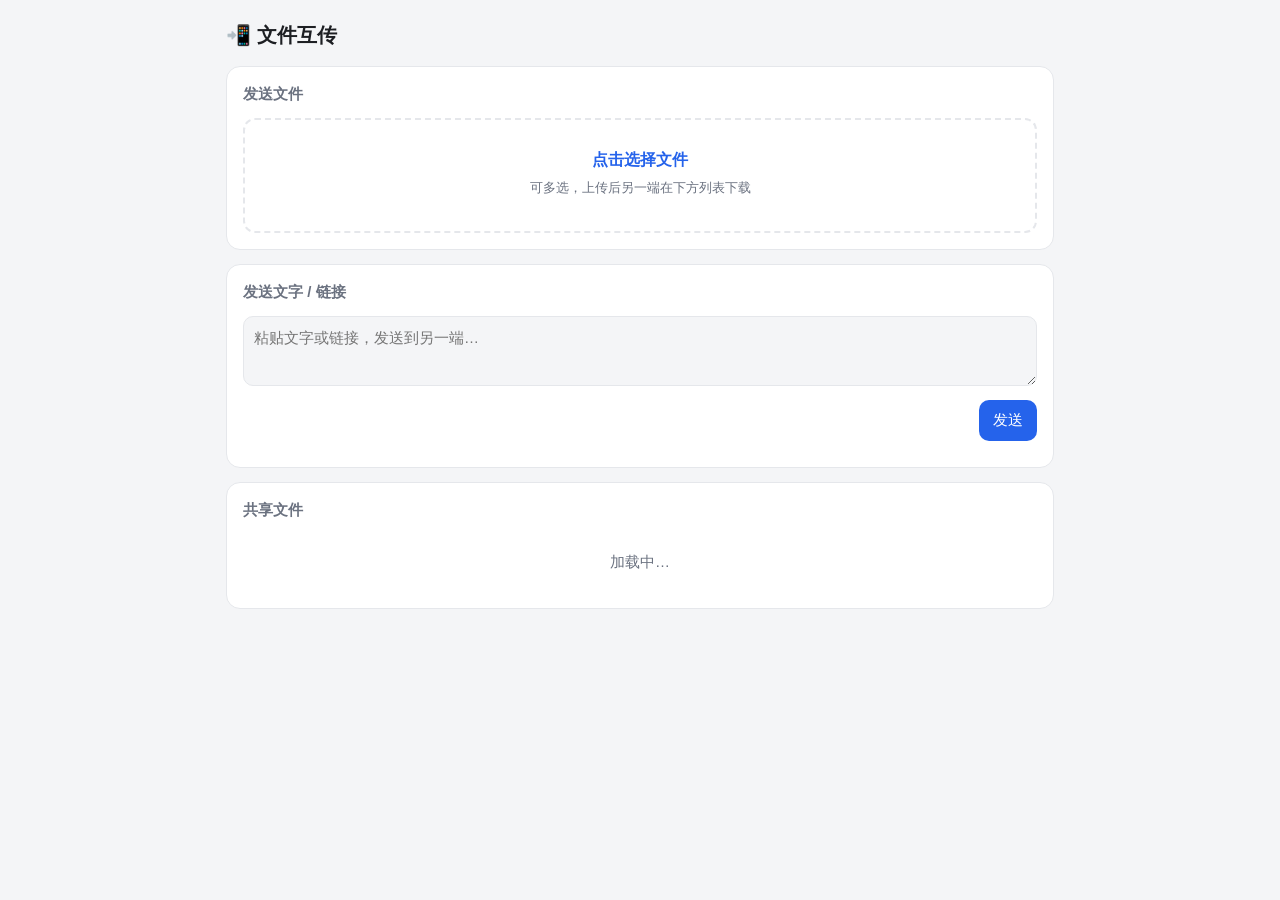
==== desktop/web/index.html @ 182551e1 "LanDrop 1.2.0：手机与电脑局域网互传、互相操控 - 电脑端（Rust + Tauri，单个 exe）：聊天式互传文字/图片/文件、文件页拖进拖出、   Windows 系统通知、手机扫码安" ====
<!doctype html>
<html lang="zh-CN">
<head>
<meta charset="utf-8">
<meta name="viewport" content="width=device-width, initial-scale=1, viewport-fit=cover">
<title>文件互传</title>
<style>
  :root {
    --bg: #f4f5f7; --card: #fff; --text: #1d1f23; --muted: #6b7280; --line: #e5e7eb;
    --accent: #2563eb; --accent-soft: #e8efff; --danger: #dc2626; --ok: #16a34a;
  }
  @media (prefers-color-scheme: dark) {
    :root {
      --bg: #111316; --card: #1b1e23; --text: #e8eaed; --muted: #9aa0a6; --line: #2c3036;
      --accent: #5b8def; --accent-soft: #1e2a44; --danger: #f87171; --ok: #4ade80;
    }
  }
  * { box-sizing: border-box; }
  body {
    margin: 0; background: var(--bg); color: var(--text);
    font: 15px/1.5 -apple-system, "Segoe UI", "PingFang SC", "Microsoft YaHei", sans-serif;
    -webkit-tap-highlight-color: transparent;
  }
  main { max-width: 860px; margin: 0 auto; padding: 16px 16px 48px; }
  h1 { font-size: 20px; margin: 4px 0 16px; display: flex; align-items: center; gap: 8px; }
  h2 { font-size: 15px; margin: 0 0 12px; color: var(--muted); font-weight: 600; }
  .card { background: var(--card); border: 1px solid var(--line); border-radius: 14px; padding: 16px; margin-bottom: 14px; }
  button, .btn {
    font: inherit; border: 0; border-radius: 10px; padding: 9px 14px; cursor: pointer;
    background: var(--accent); color: #fff; text-decoration: none; display: inline-flex; align-items: center; gap: 6px;
  }
  button.ghost, .btn.ghost { background: var(--accent-soft); color: var(--accent); }
  button.danger { background: transparent; color: var(--danger); padding: 9px 10px; }
  button:disabled { opacity: .5; cursor: default; }

  #connect { display: none; gap: 20px; align-items: center; flex-wrap: wrap; }
  #qr { width: 180px; height: 180px; background: #fff; border-radius: 10px; padding: 8px; flex: none; }
  #qr img, #qr canvas, #qr svg { width: 100%; height: 100%; display: block; }
  #connect .info { flex: 1; min-width: 220px; }
  #connect code { word-break: break-all; font-size: 13px; background: var(--bg); padding: 2px 6px; border-radius: 6px; }
  #connect select { font: inherit; padding: 6px; border-radius: 8px; border: 1px solid var(--line); background: var(--card); color: var(--text); max-width: 100%; }
  .tip { color: var(--muted); font-size: 13px; margin: 6px 0; }

  #drop {
    border: 2px dashed var(--line); border-radius: 12px; padding: 28px 12px; text-align: center; cursor: pointer;
    transition: .15s;
  }
  #drop.over { border-color: var(--accent); background: var(--accent-soft); }
  #drop strong { color: var(--accent); font-size: 16px; }
  #queue:empty { display: none; }
  #queue { margin-top: 12px; display: grid; gap: 8px; }
  .job { font-size: 13px; }
  .job .row { display: flex; justify-content: space-between; gap: 8px; }
  .job .name { overflow: hidden; text-overflow: ellipsis; white-space: nowrap; }
  .bar { height: 6px; background: var(--line); border-radius: 3px; overflow: hidden; margin-top: 4px; }
  .bar i { display: block; height: 100%; width: 0; background: var(--accent); transition: width .2s; }
  .job.done .bar i { background: var(--ok); }
  .job.fail .bar i { background: var(--danger); }

  textarea {
    width: 100%; min-height: 70px; resize: vertical; font: inherit; padding: 10px; border-radius: 10px;
    border: 1px solid var(--line); background: var(--bg); color: var(--text);
  }
  .text-actions { display: flex; justify-content: flex-end; margin-top: 8px; }
  #texts { margin-top: 10px; display: grid; gap: 8px; }
  .text-item { background: var(--bg); border-radius: 10px; padding: 10px 12px; }
  .text-item pre { margin: 0 0 6px; white-space: pre-wrap; word-break: break-all; font: inherit; max-height: 160px; overflow: auto; }
  .text-item .meta { display: flex; justify-content: space-between; align-items: center; color: var(--muted); font-size: 12px; }
  .text-item button { padding: 4px 10px; font-size: 13px; }

  .file { display: flex; align-items: center; gap: 12px; padding: 10px 0; border-top: 1px solid var(--line); }
  .file:first-child { border-top: 0; }
  .icon { width: 42px; height: 42px; border-radius: 10px; background: var(--accent-soft); color: var(--accent);
          display: grid; place-items: center; font-size: 12px; font-weight: 700; flex: none; overflow: hidden; }
  .icon img { width: 100%; height: 100%; object-fit: cover; }
  .file .meta { flex: 1; min-width: 0; }
  .file .fname { overflow: hidden; text-overflow: ellipsis; white-space: nowrap; }
  .file .sub { color: var(--muted); font-size: 12px; }
  .file .ops { display: flex; gap: 4px; flex: none; }
  .file .ops .btn, .file .ops button { padding: 7px 12px; font-size: 14px; }
  .empty { color: var(--muted); text-align: center; padding: 18px 0; }
  .head { display: flex; justify-content: space-between; align-items: center; }
  #toast { position: fixed; left: 50%; bottom: 24px; transform: translateX(-50%); background: #222; color: #fff;
           padding: 8px 16px; border-radius: 20px; font-size: 14px; opacity: 0; transition: .2s; pointer-events: none; }
  #toast.show { opacity: .92; }
  @media (max-width: 520px) {
    .file .ops .preview { display: none; }
  }
</style>
</head>
<body>
<main>
  <h1>📲 文件互传</h1>

  <section class="card" id="connect">
    <div id="qr"></div>
    <div class="info">
      <h2 style="margin-bottom:6px">用手机扫码连接</h2>
      <p class="tip">手机和电脑需连同一个 Wi-Fi。用手机浏览器或微信扫一扫打开。</p>
      <p id="urlBox"></p>
      <p class="tip" id="ipPick"></p>
      <p style="margin-top:12px"><button class="ghost" id="openFolder">📂 打开共享文件夹</button></p>
    </div>
  </section>

  <section class="card">
    <h2>发送文件</h2>
    <div id="drop">
      <strong>点击选择文件</strong>
      <div class="tip" id="dropTip">可多选，上传后另一端在下方列表下载</div>
    </div>
    <input type="file" id="picker" multiple hidden>
    <div id="queue"></div>
  </section>

  <section class="card">
    <h2>发送文字 / 链接</h2>
    <textarea id="textInput" placeholder="粘贴文字或链接，发送到另一端…"></textarea>
    <div class="text-actions"><button id="sendText">发送</button></div>
    <div id="texts"></div>
  </section>

  <section class="card">
    <div class="head"><h2>共享文件</h2><span class="tip" id="dirInfo"></span></div>
    <div id="files"><div class="empty">加载中…</div></div>
  </section>
</main>
<div id="toast"></div>

<script>
const $ = s => document.querySelector(s);
let isLocal = false;

function toast(msg) {
  const t = $('#toast');
  t.textContent = msg; t.classList.add('show');
  clearTimeout(t._h); t._h = setTimeout(() => t.classList.remove('show'), 1800);
}
function fmtSize(n) {
  const u = ['B', 'KB', 'MB', 'GB', 'TB']; let i = 0;
  while (n >= 1024 && i < u.length - 1) { n /= 1024; i++; }
  return (i ? n.toFixed(n < 10 ? 2 : 1) : n) + ' ' + u[i];
}
function fmtTime(sec) {
  const d = new Date(sec * 1000), now = new Date();
  const hm = d.toTimeString().slice(0, 5);
  return d.toDateString() === now.toDateString() ? hm : `${d.getMonth() + 1}/${d.getDate()} ${hm}`;
}
function esc(s) {
  return s.replace(/[&<>"']/g, c => ({ '&': '&amp;', '<': '&lt;', '>': '&gt;', '"': '&quot;', "'": '&#39;' }[c]));
}
async function api(path, body) {
  const opt = body === undefined ? {} : { method: 'POST', headers: { 'Content-Type': 'application/json' }, body: JSON.stringify(body) };
  const r = await fetch(path, opt);
  const data = await r.json().catch(() => ({}));
  if (!r.ok) throw new Error(data.error || r.statusText);
  return data;
}
function copyText(text) {
  // 局域网 http 页面里 navigator.clipboard 往往不可用，退回旧方案
  if (navigator.clipboard && window.isSecureContext) {
    return navigator.clipboard.writeText(text).then(() => toast('已复制'));
  }
  const ta = document.createElement('textarea');
  ta.value = text; ta.style.position = 'fixed'; ta.style.opacity = '0';
  document.body.appendChild(ta); ta.select();
  try { document.execCommand('copy'); toast('已复制'); } catch { toast('复制失败，请长按手动复制'); }
  ta.remove();
}

// ---------- 连接信息 / 二维码（仅电脑端显示） ----------
function drawQR(url) {
  const box = $('#qr');
  $('#urlBox').innerHTML = `<code>${esc(url)}</code>`;
  if (!window.qrcode) { box.innerHTML = '<p class="tip" style="color:#666;padding:8px">二维码库加载失败（电脑需联网），请在手机浏览器手动输入上面的地址</p>'; return; }
  const qr = qrcode(0, 'M'); qr.addData(url); qr.make();
  box.innerHTML = qr.createSvgTag({ cellSize: 4, margin: 0, scalable: true });
}
async function loadInfo() {
  const info = await api('/api/info');
  isLocal = info.isLocal;
  $('#dirInfo').textContent = isLocal ? info.dir : '';
  if (!isLocal) return;
  $('#connect').style.display = 'flex';
  $('#dropTip').textContent = '可多选，也可以把文件直接拖到这里';
  $('#drop strong').textContent = '点击选择文件，或拖拽到此处';
  await new Promise(res => {
    const s = document.createElement('script');
    s.src = 'https://cdn.jsdelivr.net/npm/qrcode-generator@1.4.4/qrcode.min.js';
    s.onload = s.onerror = res; document.head.appendChild(s);
  });
  drawQR(info.urls[0]);
  if (info.urls.length > 1) {
    $('#ipPick').innerHTML = '扫不通？换个网卡地址：<select id="ipSel">' +
      info.urls.map(u => `<option>${esc(u)}</option>`).join('') + '</select>';
    $('#ipSel').onchange = e => drawQR(e.target.value);
  }
}
$('#openFolder').onclick = () => api('/api/open-folder', {}).catch(e => toast(e.message));

// ---------- 上传 ----------
const queue = [];
let uploading = false;

function addFiles(list) {
  for (const f of list) {
    const el = document.createElement('div');
    el.className = 'job';
    el.innerHTML = `<div class="row"><span class="name">${esc(f.name)}</span><span class="pct">等待中</span></div><div class="bar"><i></i></div>`;
    $('#queue').prepend(el);
    queue.push({ file: f, el });
  }
  pump();
}
function pump() {
  if (uploading || !queue.length) return;
  uploading = true;
  const { file, el } = queue.shift();
  const pct = el.querySelector('.pct'), bar = el.querySelector('.bar i');
  const xhr = new XMLHttpRequest();
  const t0 = Date.now();
  xhr.open('POST', '/api/upload?name=' + encodeURIComponent(file.name));
  xhr.upload.onprogress = e => {
    if (!e.lengthComputable) return;
    const p = e.loaded / e.total * 100;
    const speed = e.loaded / Math.max(1, (Date.now() - t0) / 1000);
    bar.style.width = p + '%';
    pct.textContent = `${p.toFixed(0)}% · ${fmtSize(speed)}/s`;
  };
  xhr.onload = () => {
    if (xhr.status === 200) {
      el.classList.add('done'); bar.style.width = '100%';
      pct.textContent = `✓ ${fmtSize(file.size)}`;
      loadFiles();
      setTimeout(() => el.remove(), 4000);
    } else { el.classList.add('fail'); pct.textContent = '失败'; }
    uploading = false; pump();
  };
  xhr.onerror = () => { el.classList.add('fail'); pct.textContent = '失败（网络中断）'; uploading = false; pump(); };
  xhr.send(file);
}

const drop = $('#drop'), picker = $('#picker');
drop.onclick = () => picker.click();
picker.onchange = () => { addFiles(picker.files); picker.value = ''; };
['dragenter', 'dragover'].forEach(ev => drop.addEventListener(ev, e => { e.preventDefault(); drop.classList.add('over'); }));
['dragleave', 'drop'].forEach(ev => drop.addEventListener(ev, e => { e.preventDefault(); drop.classList.remove('over'); }));
drop.addEventListener('drop', e => addFiles(e.dataTransfer.files));
document.addEventListener('dragover', e => e.preventDefault());
document.addEventListener('drop', e => { e.preventDefault(); if (e.dataTransfer.files.length) addFiles(e.dataTransfer.files); });
document.addEventListener('paste', e => {
  if (e.target === $('#textInput')) return;
  const files = [...(e.clipboardData?.files || [])];
  if (files.length) addFiles(files);
});

// ---------- 文字 ----------
let lastTexts = '';
async function loadTexts() {
  const list = await api('/api/texts');
  const sig = list.map(t => t.id).join();
  if (sig === lastTexts) return;
  lastTexts = sig;
  $('#texts').innerHTML = list.map(t => `
    <div class="text-item">
      <pre>${linkify(esc(t.text))}</pre>
      <div class="meta"><span>来自${esc(t.from)} · ${fmtTime(t.time)}</span><button class="ghost" data-copy="${t.id}">复制</button></div>
    </div>`).join('');
  $('#texts').querySelectorAll('[data-copy]').forEach(b => {
    b.onclick = () => copyText(list.find(t => t.id === b.dataset.copy).text);
  });
}
function linkify(s) {
  return s.replace(/https?:\/\/[^\s<]+/g, u => `<a href="${u}" target="_blank" rel="noopener">${u}</a>`);
}
$('#sendText').onclick = async () => {
  const text = $('#textInput').value.trim();
  if (!text) return toast('先输入内容');
  try { await api('/api/texts', { text }); $('#textInput').value = ''; toast('已发送'); loadTexts(); }
  catch (e) { toast(e.message); }
};

// ---------- 文件列表 ----------
const IMG = /\.(jpe?g|png|gif|webp|bmp|heic|avif)$/i;
let lastFiles = '';
async function loadFiles() {
  const list = await api('/api/files');
  const sig = JSON.stringify(list);
  if (sig === lastFiles) return;
  lastFiles = sig;
  if (!list.length) { $('#files').innerHTML = '<div class="empty">还没有文件，从任意一端上传吧</div>'; return; }
  $('#files').innerHTML = list.map(f => {
    const u = '/dl/' + encodeURIComponent(f.name);
    const ext = (f.name.split('.').pop() || '').slice(0, 4).toUpperCase();
    const icon = IMG.test(f.name) && !/heic$/i.test(f.name) ? `<img loading="lazy" src="${u}?inline=1" alt="">` : esc(ext || 'FILE');
    return `<div class="file">
      <div class="icon">${icon}</div>
      <div class="meta"><div class="fname" title="${esc(f.name)}">${esc(f.name)}</div>
        <div class="sub">${fmtSize(f.size)} · ${fmtTime(f.mtime)}</div></div>
      <div class="ops">
        <a class="btn ghost preview" href="${u}?inline=1" target="_blank">打开</a>
        <a class="btn" href="${u}" download>下载</a>
        <button class="danger" data-del="${esc(f.name)}" title="删除">✕</button>
      </div></div>`;
  }).join('');
  $('#files').querySelectorAll('[data-del]').forEach(b => {
    b.onclick = async () => {
      if (!confirm(`删除「${b.dataset.del}」？`)) return;
      try { await api('/api/delete', { name: b.dataset.del }); toast('已删除'); loadFiles(); }
      catch (e) { toast(e.message); }
    };
  });
}

// ---------- 启动 ----------
if (location.search.includes('k=')) history.replaceState(null, '', '/');
loadInfo().catch(() => {});
function refresh() { loadFiles().catch(() => {}); loadTexts().catch(() => {}); }
refresh();
setInterval(() => { if (!document.hidden) refresh(); }, 2500);
document.addEventListener('visibilitychange', () => { if (!document.hidden) refresh(); });
</script>
</body>
</html>
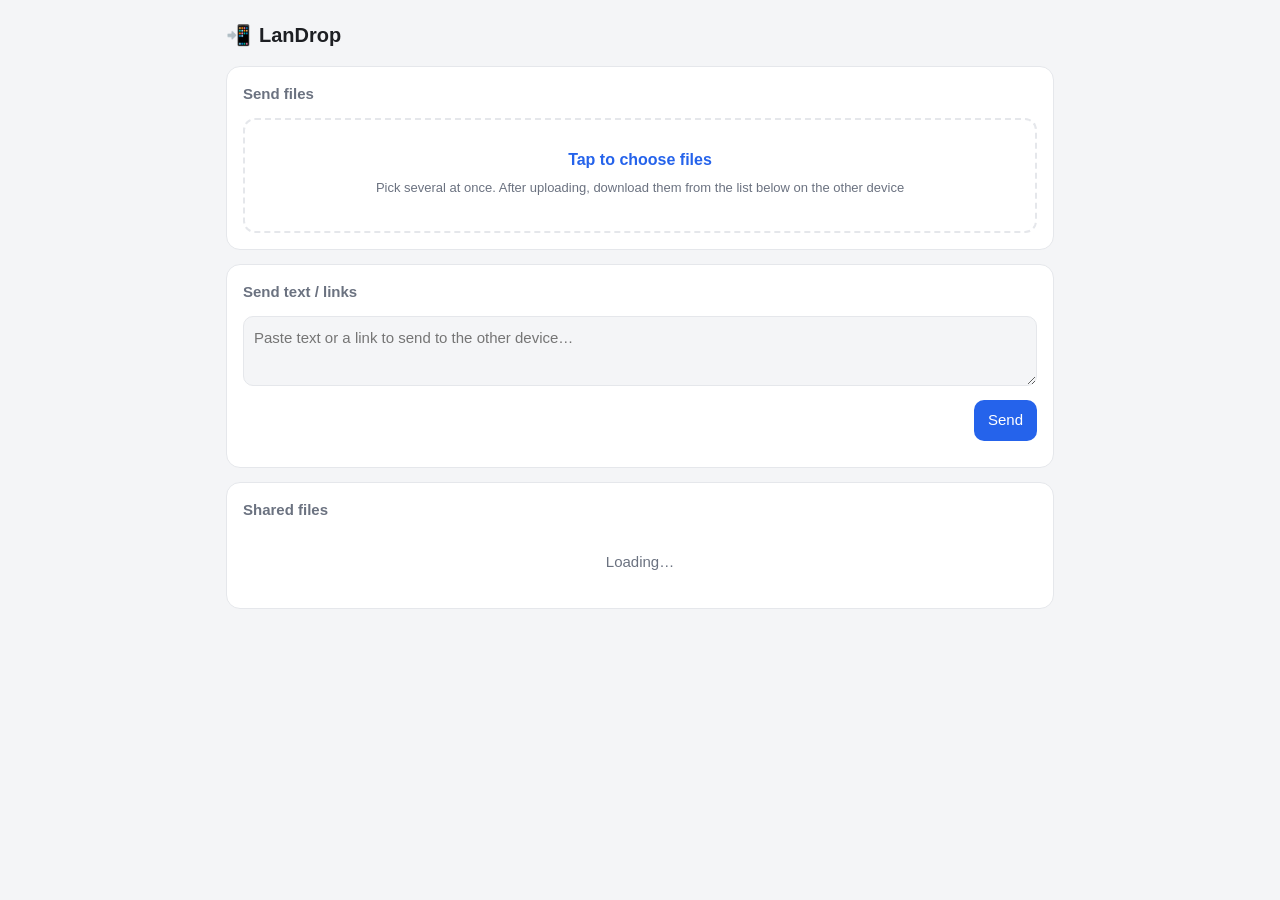
==== commit 64ea03de: "Add English interface (v1.3.0) - PC app: English/Chinese UI with a language setting (follow system b" ====
--- a/desktop/web/index.html
+++ b/desktop/web/index.html
@@ -90,7 +90,7 @@
 </head>
 <body>
 <main>
-  <h1>📲 文件互传</h1>
+  <h1>📲 <span>文件互传</span></h1>
 
   <section class="card" id="connect">
     <div id="qr"></div>
@@ -131,6 +131,57 @@
 const $ = s => document.querySelector(s);
 let isLocal = false;
 
+// 按浏览器语言显示中文或英文；以中文原文作 key
+const EN = !/^zh/i.test(navigator.language || '');
+const DICT = {
+  '文件互传': 'LanDrop',
+  '用手机扫码连接': 'Scan with your phone to connect',
+  '手机和电脑需连同一个 Wi-Fi。用手机浏览器或微信扫一扫打开。': 'Your phone and PC must be on the same Wi-Fi. Scan with your phone\'s browser or camera.',
+  '📂 打开共享文件夹': '📂 Open shared folder',
+  '发送文件': 'Send files',
+  '点击选择文件': 'Tap to choose files',
+  '可多选，上传后另一端在下方列表下载': 'Pick several at once. After uploading, download them from the list below on the other device',
+  '发送文字 / 链接': 'Send text / links',
+  '粘贴文字或链接，发送到另一端…': 'Paste text or a link to send to the other device…',
+  '发送': 'Send',
+  '共享文件': 'Shared files',
+  '加载中…': 'Loading…',
+  '已复制': 'Copied',
+  '复制失败，请长按手动复制': 'Copy failed. Long-press to copy manually',
+  '二维码库加载失败（电脑需联网），请在手机浏览器手动输入上面的地址': 'Couldn\'t load the QR code library (the PC needs internet). Type the address above into your phone\'s browser',
+  '可多选，也可以把文件直接拖到这里': 'Pick several at once, or drop files here',
+  '点击选择文件，或拖拽到此处': 'Click to choose files, or drag them here',
+  '扫不通？换个网卡地址：': 'Not working? Try another network address: ',
+  '等待中': 'Waiting',
+  '失败': 'Failed',
+  '失败（网络中断）': 'Failed (network interrupted)',
+  '来自{from} · {time}': 'From {from} · {time}',
+  '复制': 'Copy',
+  '先输入内容': 'Type something first',
+  '已发送': 'Sent',
+  '还没有文件，从任意一端上传吧': 'No files yet. Upload from either device',
+  '打开': 'Open',
+  '下载': 'Download',
+  '删除': 'Delete',
+  '删除「{name}」？': 'Delete "{name}"?',
+  '已删除': 'Deleted',
+};
+function t(s, vars) {
+  let out = EN && DICT[s] !== undefined ? DICT[s] : s;
+  if (vars) out = out.replace(/\{(\w+)\}/g, (_, k) => vars[k] ?? '');
+  return out;
+}
+if (EN) {
+  document.documentElement.lang = 'en';
+  document.title = t(document.title);
+  const walker = document.createTreeWalker(document.body, NodeFilter.SHOW_TEXT);
+  for (let n; (n = walker.nextNode());) {
+    const key = n.nodeValue.trim();
+    if (key && DICT[key] !== undefined) n.nodeValue = n.nodeValue.replace(key, DICT[key]);
+  }
+  $('#textInput').placeholder = t($('#textInput').placeholder);
+}
+
 function toast(msg) {
   const t = $('#toast');
   t.textContent = msg; t.classList.add('show');
@@ -159,12 +210,12 @@
 function copyText(text) {
   // 局域网 http 页面里 navigator.clipboard 往往不可用，退回旧方案
   if (navigator.clipboard && window.isSecureContext) {
-    return navigator.clipboard.writeText(text).then(() => toast('已复制'));
+    return navigator.clipboard.writeText(text).then(() => toast(t('已复制')));
   }
   const ta = document.createElement('textarea');
   ta.value = text; ta.style.position = 'fixed'; ta.style.opacity = '0';
   document.body.appendChild(ta); ta.select();
-  try { document.execCommand('copy'); toast('已复制'); } catch { toast('复制失败，请长按手动复制'); }
+  try { document.execCommand('copy'); toast(t('已复制')); } catch { toast(t('复制失败，请长按手动复制')); }
   ta.remove();
 }
 
@@ -172,7 +223,7 @@
 function drawQR(url) {
   const box = $('#qr');
   $('#urlBox').innerHTML = `<code>${esc(url)}</code>`;
-  if (!window.qrcode) { box.innerHTML = '<p class="tip" style="color:#666;padding:8px">二维码库加载失败（电脑需联网），请在手机浏览器手动输入上面的地址</p>'; return; }
+  if (!window.qrcode) { box.innerHTML = `<p class="tip" style="color:#666;padding:8px">${t('二维码库加载失败（电脑需联网），请在手机浏览器手动输入上面的地址')}</p>`; return; }
   const qr = qrcode(0, 'M'); qr.addData(url); qr.make();
   box.innerHTML = qr.createSvgTag({ cellSize: 4, margin: 0, scalable: true });
 }
@@ -182,8 +233,8 @@
   $('#dirInfo').textContent = isLocal ? info.dir : '';
   if (!isLocal) return;
   $('#connect').style.display = 'flex';
-  $('#dropTip').textContent = '可多选，也可以把文件直接拖到这里';
-  $('#drop strong').textContent = '点击选择文件，或拖拽到此处';
+  $('#dropTip').textContent = t('可多选，也可以把文件直接拖到这里');
+  $('#drop strong').textContent = t('点击选择文件，或拖拽到此处');
   await new Promise(res => {
     const s = document.createElement('script');
     s.src = 'https://cdn.jsdelivr.net/npm/qrcode-generator@1.4.4/qrcode.min.js';
@@ -191,7 +242,7 @@
   });
   drawQR(info.urls[0]);
   if (info.urls.length > 1) {
-    $('#ipPick').innerHTML = '扫不通？换个网卡地址：<select id="ipSel">' +
+    $('#ipPick').innerHTML = t('扫不通？换个网卡地址：') + '<select id="ipSel">' +
       info.urls.map(u => `<option>${esc(u)}</option>`).join('') + '</select>';
     $('#ipSel').onchange = e => drawQR(e.target.value);
   }
@@ -206,7 +257,7 @@
   for (const f of list) {
     const el = document.createElement('div');
     el.className = 'job';
-    el.innerHTML = `<div class="row"><span class="name">${esc(f.name)}</span><span class="pct">等待中</span></div><div class="bar"><i></i></div>`;
+    el.innerHTML = `<div class="row"><span class="name">${esc(f.name)}</span><span class="pct">${t('等待中')}</span></div><div class="bar"><i></i></div>`;
     $('#queue').prepend(el);
     queue.push({ file: f, el });
   }
@@ -233,10 +284,10 @@
       pct.textContent = `✓ ${fmtSize(file.size)}`;
       loadFiles();
       setTimeout(() => el.remove(), 4000);
-    } else { el.classList.add('fail'); pct.textContent = '失败'; }
+    } else { el.classList.add('fail'); pct.textContent = t('失败'); }
     uploading = false; pump();
   };
-  xhr.onerror = () => { el.classList.add('fail'); pct.textContent = '失败（网络中断）'; uploading = false; pump(); };
+  xhr.onerror = () => { el.classList.add('fail'); pct.textContent = t('失败（网络中断）'); uploading = false; pump(); };
   xhr.send(file);
 }
 
@@ -261,10 +312,10 @@
   const sig = list.map(t => t.id).join();
   if (sig === lastTexts) return;
   lastTexts = sig;
-  $('#texts').innerHTML = list.map(t => `
+  $('#texts').innerHTML = list.map(m => `
     <div class="text-item">
-      <pre>${linkify(esc(t.text))}</pre>
-      <div class="meta"><span>来自${esc(t.from)} · ${fmtTime(t.time)}</span><button class="ghost" data-copy="${t.id}">复制</button></div>
+      <pre>${linkify(esc(m.text))}</pre>
+      <div class="meta"><span>${t('来自{from} · {time}', { from: esc(m.from), time: fmtTime(m.time) })}</span><button class="ghost" data-copy="${m.id}">${t('复制')}</button></div>
     </div>`).join('');
   $('#texts').querySelectorAll('[data-copy]').forEach(b => {
     b.onclick = () => copyText(list.find(t => t.id === b.dataset.copy).text);
@@ -275,8 +326,8 @@
 }
 $('#sendText').onclick = async () => {
   const text = $('#textInput').value.trim();
-  if (!text) return toast('先输入内容');
-  try { await api('/api/texts', { text }); $('#textInput').value = ''; toast('已发送'); loadTexts(); }
+  if (!text) return toast(t('先输入内容'));
+  try { await api('/api/texts', { text }); $('#textInput').value = ''; toast(t('已发送')); loadTexts(); }
   catch (e) { toast(e.message); }
 };
 
@@ -288,7 +339,7 @@
   const sig = JSON.stringify(list);
   if (sig === lastFiles) return;
   lastFiles = sig;
-  if (!list.length) { $('#files').innerHTML = '<div class="empty">还没有文件，从任意一端上传吧</div>'; return; }
+  if (!list.length) { $('#files').innerHTML = `<div class="empty">${t('还没有文件，从任意一端上传吧')}</div>`; return; }
   $('#files').innerHTML = list.map(f => {
     const u = '/dl/' + encodeURIComponent(f.name);
     const ext = (f.name.split('.').pop() || '').slice(0, 4).toUpperCase();
@@ -298,15 +349,15 @@
       <div class="meta"><div class="fname" title="${esc(f.name)}">${esc(f.name)}</div>
         <div class="sub">${fmtSize(f.size)} · ${fmtTime(f.mtime)}</div></div>
       <div class="ops">
-        <a class="btn ghost preview" href="${u}?inline=1" target="_blank">打开</a>
-        <a class="btn" href="${u}" download>下载</a>
-        <button class="danger" data-del="${esc(f.name)}" title="删除">✕</button>
+        <a class="btn ghost preview" href="${u}?inline=1" target="_blank">${t('打开')}</a>
+        <a class="btn" href="${u}" download>${t('下载')}</a>
+        <button class="danger" data-del="${esc(f.name)}" title="${t('删除')}">✕</button>
       </div></div>`;
   }).join('');
   $('#files').querySelectorAll('[data-del]').forEach(b => {
     b.onclick = async () => {
-      if (!confirm(`删除「${b.dataset.del}」？`)) return;
-      try { await api('/api/delete', { name: b.dataset.del }); toast('已删除'); loadFiles(); }
+      if (!confirm(t('删除「{name}」？', { name: b.dataset.del }))) return;
+      try { await api('/api/delete', { name: b.dataset.del }); toast(t('已删除')); loadFiles(); }
       catch (e) { toast(e.message); }
     };
   });
